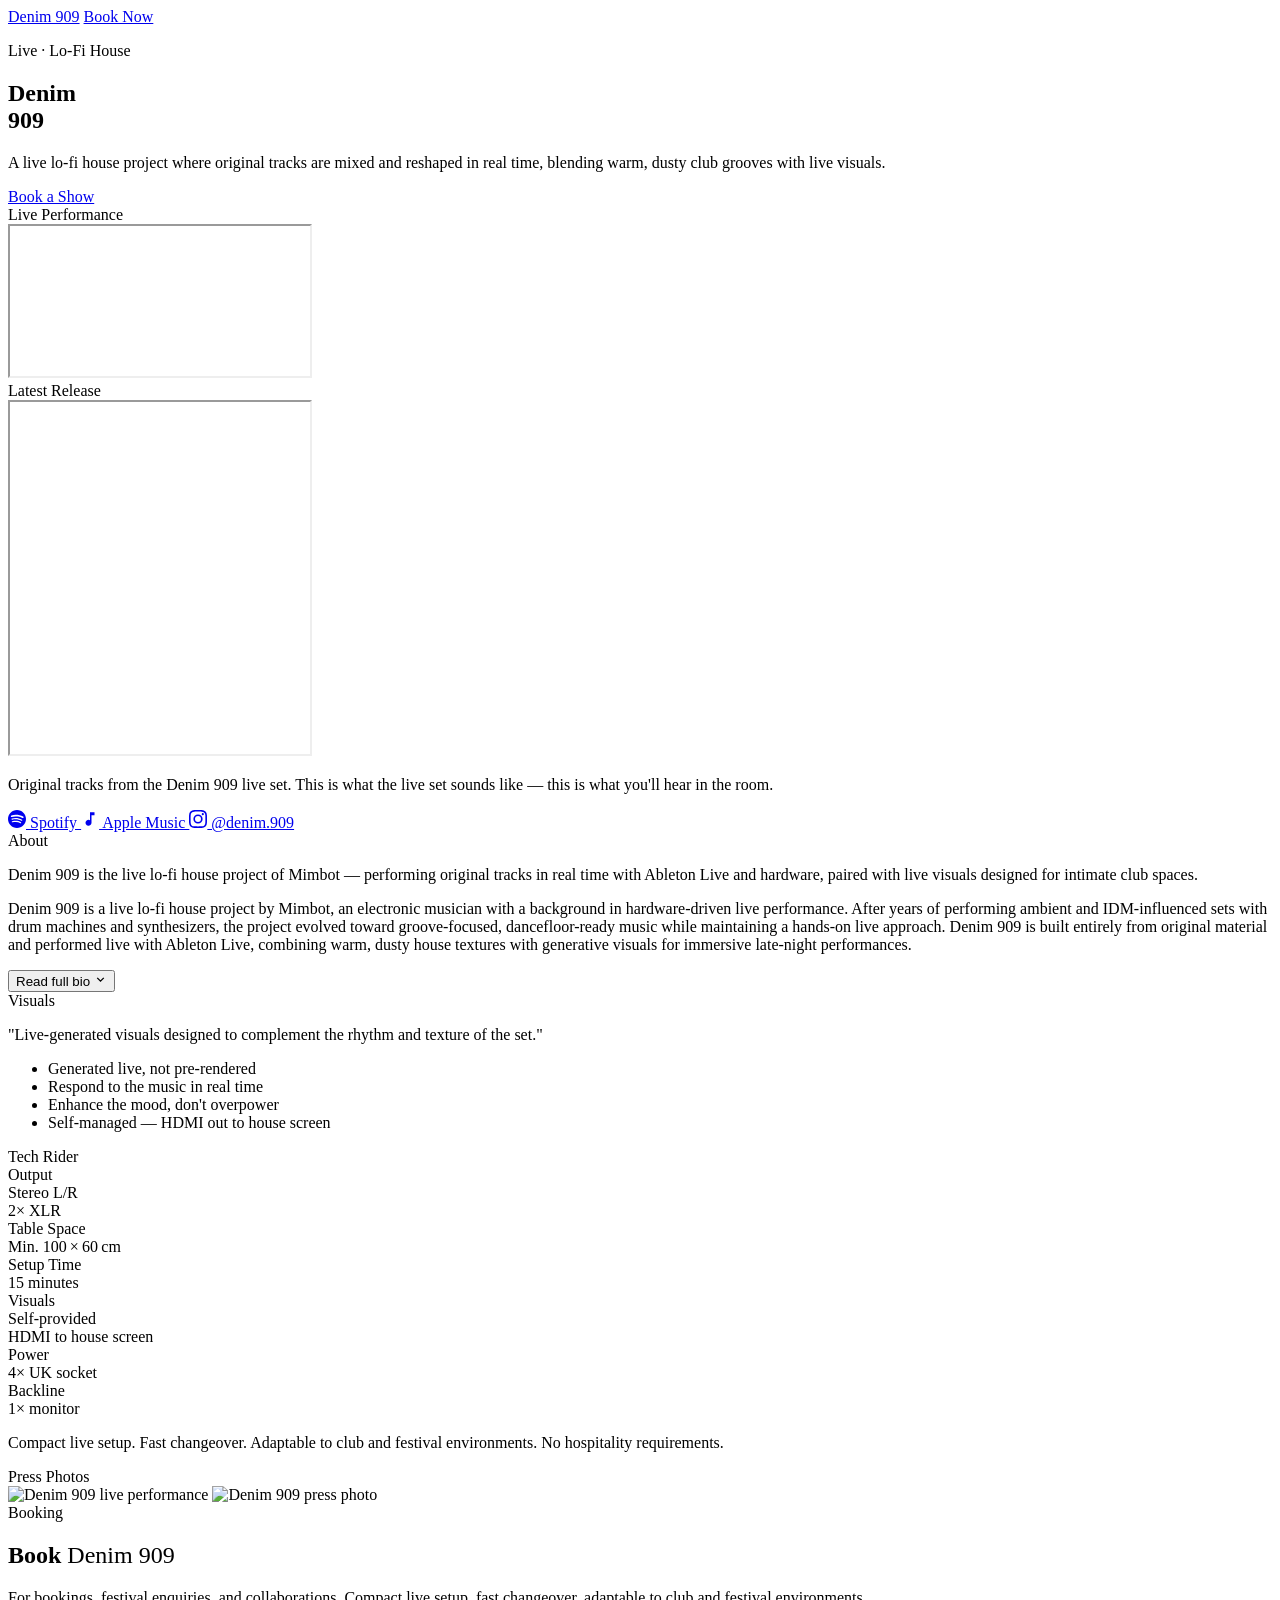
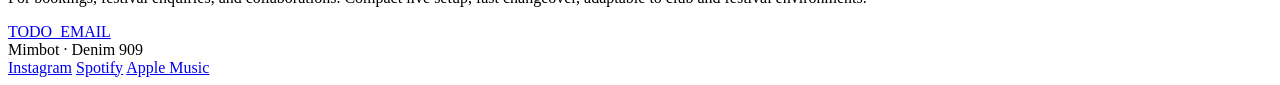
==== index.html @ 1dc0b5c2 "Update site — CSS extract, press photos, hero tweaks, contact styling" ====
<!DOCTYPE html>
<html lang="en">
<head>
  <meta charset="UTF-8">
  <meta name="viewport" content="width=device-width, initial-scale=1.0">
  <title>Denim 909 — Live Lo-Fi House</title>
  <meta name="description" content="Denim 909 is a live lo-fi house project where original tracks are mixed and reshaped in real time, blending warm, dusty club grooves with live visuals.">
  <link rel="preconnect" href="https://fonts.googleapis.com">
  <link rel="preconnect" href="https://fonts.gstatic.com" crossorigin>
  <link href="https://fonts.googleapis.com/css2?family=Inter:ital,wght@0,300;0,400;0,500;1,300&display=swap" rel="stylesheet">
  <link rel="stylesheet" href="css/style.css">
</head>
<body>

<!-- NAV -->
<nav>
  <div class="nav-inner">
    <a href="#" class="nav-brand">Denim 909</a>
    <a href="#contact" class="btn-nav">Book Now</a>
  </div>
</nav>

<!-- HERO -->
<section id="hero">
  <div class="hero-inner">
    <p class="label hero-label">Live &middot; Lo-Fi House</p>
    <h1>Denim<br>909</h1>
    <p class="hero-oneliner">A live lo-fi house project where original tracks are mixed and reshaped in real time, blending warm, dusty club grooves with live visuals.</p>
    <div class="hero-ctas">
      <a href="#contact" class="btn-primary">Book a Show</a>
    </div>
  </div>
</section>

<!-- VIDEO -->
<section id="video">
  <div class="container">
    <div class="section-header">
      <span class="label">Live Performance</span>
    </div>
    <div class="video-wrap">
      <iframe
        src="https://www.youtube.com/embed/arEQhshJCcc"
        title="Denim 909 — Live Lo-Fi House Set"
        allow="accelerometer; autoplay; clipboard-write; encrypted-media; gyroscope; picture-in-picture"
        allowfullscreen>
      </iframe>
    </div>
  </div>
</section>

<!-- MUSIC -->
<section id="music">
  <div class="container">
    <div class="section-header">
      <span class="label">Latest Release</span>
    </div>
    <div class="music-grid">
      <div class="music-embed">
        <iframe
          src="https://open.spotify.com/embed/artist/1YaXE6NSl2tDAzWjdciTEn?utm_source=generator&theme=0"
          height="352"
          allow="autoplay; clipboard-write; encrypted-media; fullscreen; picture-in-picture"
          loading="lazy">
        </iframe>
      </div>
      <div>
        <p class="music-note">Original tracks from the Denim 909 live set. This is what the live set sounds like — this is what you'll hear in the room.</p>
        <div class="music-links">
          <a href="https://open.spotify.com/artist/1YaXE6NSl2tDAzWjdciTEn" target="_blank" rel="noopener" class="music-link-btn">
            <!-- Spotify icon -->
            <svg width="18" height="18" viewBox="0 0 24 24" fill="currentColor" aria-hidden="true">
              <path d="M12 0C5.4 0 0 5.4 0 12s5.4 12 12 12 12-5.4 12-12S18.66 0 12 0zm5.521 17.34c-.24.359-.66.48-1.021.24-2.82-1.74-6.36-2.101-10.561-1.141-.418.122-.779-.179-.899-.539-.12-.421.18-.78.54-.9 4.56-1.021 8.52-.6 11.64 1.32.42.18.479.659.301 1.02zm1.44-3.3c-.301.42-.841.6-1.262.3-3.239-1.98-8.159-2.58-11.939-1.38-.479.12-1.02-.12-1.14-.6-.12-.48.12-1.021.6-1.141C9.6 9.9 15 10.561 18.72 12.84c.361.181.54.78.241 1.2zm.12-3.36C15.24 8.4 8.82 8.16 5.16 9.301c-.6.179-1.2-.181-1.38-.721-.18-.601.18-1.2.72-1.381 4.26-1.26 11.28-1.02 15.721 1.621.539.3.719 1.02.419 1.56-.299.421-1.02.599-1.559.3z"/>
            </svg>
            Spotify
          </a>
          <a href="https://music.apple.com/gb/artist/denim-909/1861082877" target="_blank" rel="noopener" class="music-link-btn">
            <!-- Music note icon -->
            <svg width="18" height="18" viewBox="0 0 24 24" fill="currentColor" aria-hidden="true">
              <path d="M12 3v10.55A4 4 0 1 0 14 17V7h4V3h-6z"/>
            </svg>
            Apple Music
          </a>
          <a href="https://www.instagram.com/denim.909" target="_blank" rel="noopener" class="music-link-btn">
            <!-- Instagram icon -->
            <svg width="18" height="18" viewBox="0 0 24 24" fill="currentColor" aria-hidden="true">
              <path d="M12 2.163c3.204 0 3.584.012 4.85.07 3.252.148 4.771 1.691 4.919 4.919.058 1.265.069 1.645.069 4.849 0 3.205-.012 3.584-.069 4.849-.149 3.225-1.664 4.771-4.919 4.919-1.266.058-1.644.07-4.85.07-3.204 0-3.584-.012-4.849-.07-3.26-.149-4.771-1.699-4.919-4.92-.058-1.265-.07-1.644-.07-4.849 0-3.204.013-3.583.07-4.849.149-3.227 1.664-4.771 4.919-4.919 1.266-.057 1.645-.069 4.849-.069zM12 0C8.741 0 8.333.014 7.053.072 2.695.272.273 2.69.073 7.052.014 8.333 0 8.741 0 12c0 3.259.014 3.668.072 4.948.2 4.358 2.618 6.78 6.98 6.98C8.333 23.986 8.741 24 12 24c3.259 0 3.668-.014 4.948-.072 4.354-.2 6.782-2.618 6.979-6.98.059-1.28.073-1.689.073-4.948 0-3.259-.014-3.667-.072-4.947-.196-4.354-2.617-6.78-6.979-6.98C15.668.014 15.259 0 12 0zm0 5.838a6.162 6.162 0 1 0 0 12.324 6.162 6.162 0 0 0 0-12.324zM12 16a4 4 0 1 1 0-8 4 4 0 0 1 0 8zm6.406-11.845a1.44 1.44 0 1 0 0 2.881 1.44 1.44 0 0 0 0-2.881z"/>
            </svg>
            @denim.909
          </a>
        </div>
      </div>
    </div>
  </div>
</section>

<!-- BIO -->
<section id="bio">
  <div class="container">
    <div class="section-header">
      <span class="label">About</span>
    </div>
    <div class="bio-text">
      <p>Denim 909 is the live lo-fi house project of Mimbot — performing original tracks in real time with Ableton Live and hardware, paired with live visuals designed for intimate club spaces.</p>
      <div class="bio-full" id="bio-full">
        <p>Denim 909 is a live lo-fi house project by Mimbot, an electronic musician with a background in hardware-driven live performance. After years of performing ambient and IDM-influenced sets with drum machines and synthesizers, the project evolved toward groove-focused, dancefloor-ready music while maintaining a hands-on live approach. Denim 909 is built entirely from original material and performed live with Ableton Live, combining warm, dusty house textures with generative visuals for immersive late-night performances.</p>
      </div>
      <button class="btn-expand" id="bio-toggle" onclick="toggleBio()">
        <span id="bio-toggle-text">Read full bio</span>
        <svg class="arrow" width="13" height="13" viewBox="0 0 24 24" fill="none" stroke="currentColor" stroke-width="2.5" aria-hidden="true">
          <path d="M6 9l6 6 6-6"/>
        </svg>
      </button>
    </div>
  </div>
</section>

<!-- VISUALS -->
<section id="visuals">
  <div class="container">
    <div class="section-header">
      <span class="label">Visuals</span>
    </div>
    <div class="visuals-block">
      <p class="visuals-quote">"Live-generated visuals designed to complement the rhythm and texture of the set."</p>
      <ul class="visuals-list">
        <li>Generated live, not pre-rendered</li>
        <li>Respond to the music in real time</li>
        <li>Enhance the mood, don't overpower</li>
        <li>Self-managed — HDMI out to house screen</li>
      </ul>
    </div>
  </div>
</section>

<!-- TECH RIDER -->
<section id="tech">
  <div class="container">
    <div class="section-header">
      <span class="label">Tech Rider</span>
    </div>
    <div class="rider-grid">
      <div class="rider-item">
        <div class="rider-item-label">Output</div>
        <div class="rider-item-value">Stereo L/R<br>2&times; XLR</div>
      </div>
      <div class="rider-item">
        <div class="rider-item-label">Table Space</div>
        <div class="rider-item-value">Min. 100&thinsp;&times;&thinsp;60&thinsp;cm</div>
      </div>
      <div class="rider-item">
        <div class="rider-item-label">Setup Time</div>
        <div class="rider-item-value">15 minutes</div>
      </div>
      <div class="rider-item">
        <div class="rider-item-label">Visuals</div>
        <div class="rider-item-value">Self-provided<br>HDMI to house screen</div>
      </div>
      <div class="rider-item">
        <div class="rider-item-label">Power</div>
        <div class="rider-item-value">4&times; UK socket</div>
      </div>
      <div class="rider-item">
        <div class="rider-item-label">Backline</div>
        <div class="rider-item-value">1&times; monitor</div>
      </div>
    </div>
    <p class="rider-note">Compact live setup. Fast changeover. Adaptable to club and festival environments. No hospitality requirements.</p>
  </div>
</section>

<!-- PRESS PHOTOS -->
<section id="photos">
  <div class="container">
    <div class="section-header">
      <span class="label">Press Photos</span>
    </div>
    <div class="photos-grid">
      <img src="images/press-3.jpg" alt="Denim 909 live performance" loading="lazy">
      <img src="images/hero.jpg" alt="Denim 909 press photo" loading="lazy">
    </div>
  </div>
</section>

<!-- CONTACT -->
<section id="contact">
  <div class="container">
    <div class="contact-inner">
      <span class="label contact-label">Booking</span>
      <h2 class="contact-heading">Book <span style="font-weight:500">Denim 909</span></h2>
      <p class="contact-sub">For bookings, festival enquiries, and collaborations. Compact live setup, fast changeover, adaptable to club and festival environments.</p>
      <div class="contact-email-wrap">
        <!-- TODO: replace TODO_EMAIL with booking address -->
        <a href="mailto:TODO_EMAIL" class="contact-email">TODO_EMAIL</a>
      </div>
    </div>
  </div>
</section>

<footer>
  <div class="footer-inner">
    <span class="footer-copy">Mimbot &middot; Denim 909</span>
    <div class="footer-links">
      <a href="https://www.instagram.com/denim.909" target="_blank" rel="noopener">Instagram</a>
      <a href="https://open.spotify.com/artist/1YaXE6NSl2tDAzWjdciTEn" target="_blank" rel="noopener">Spotify</a>
      <a href="https://music.apple.com/gb/artist/denim-909/1861082877" target="_blank" rel="noopener">Apple Music</a>
    </div>
  </div>
</footer>

<script>
  function toggleBio() {
    const full = document.getElementById('bio-full');
    const toggle = document.getElementById('bio-toggle');
    const text = document.getElementById('bio-toggle-text');
    const open = full.classList.toggle('open');
    toggle.classList.toggle('open', open);
    text.textContent = open ? 'Collapse' : 'Read full bio';
  }
</script>

</body>
</html>
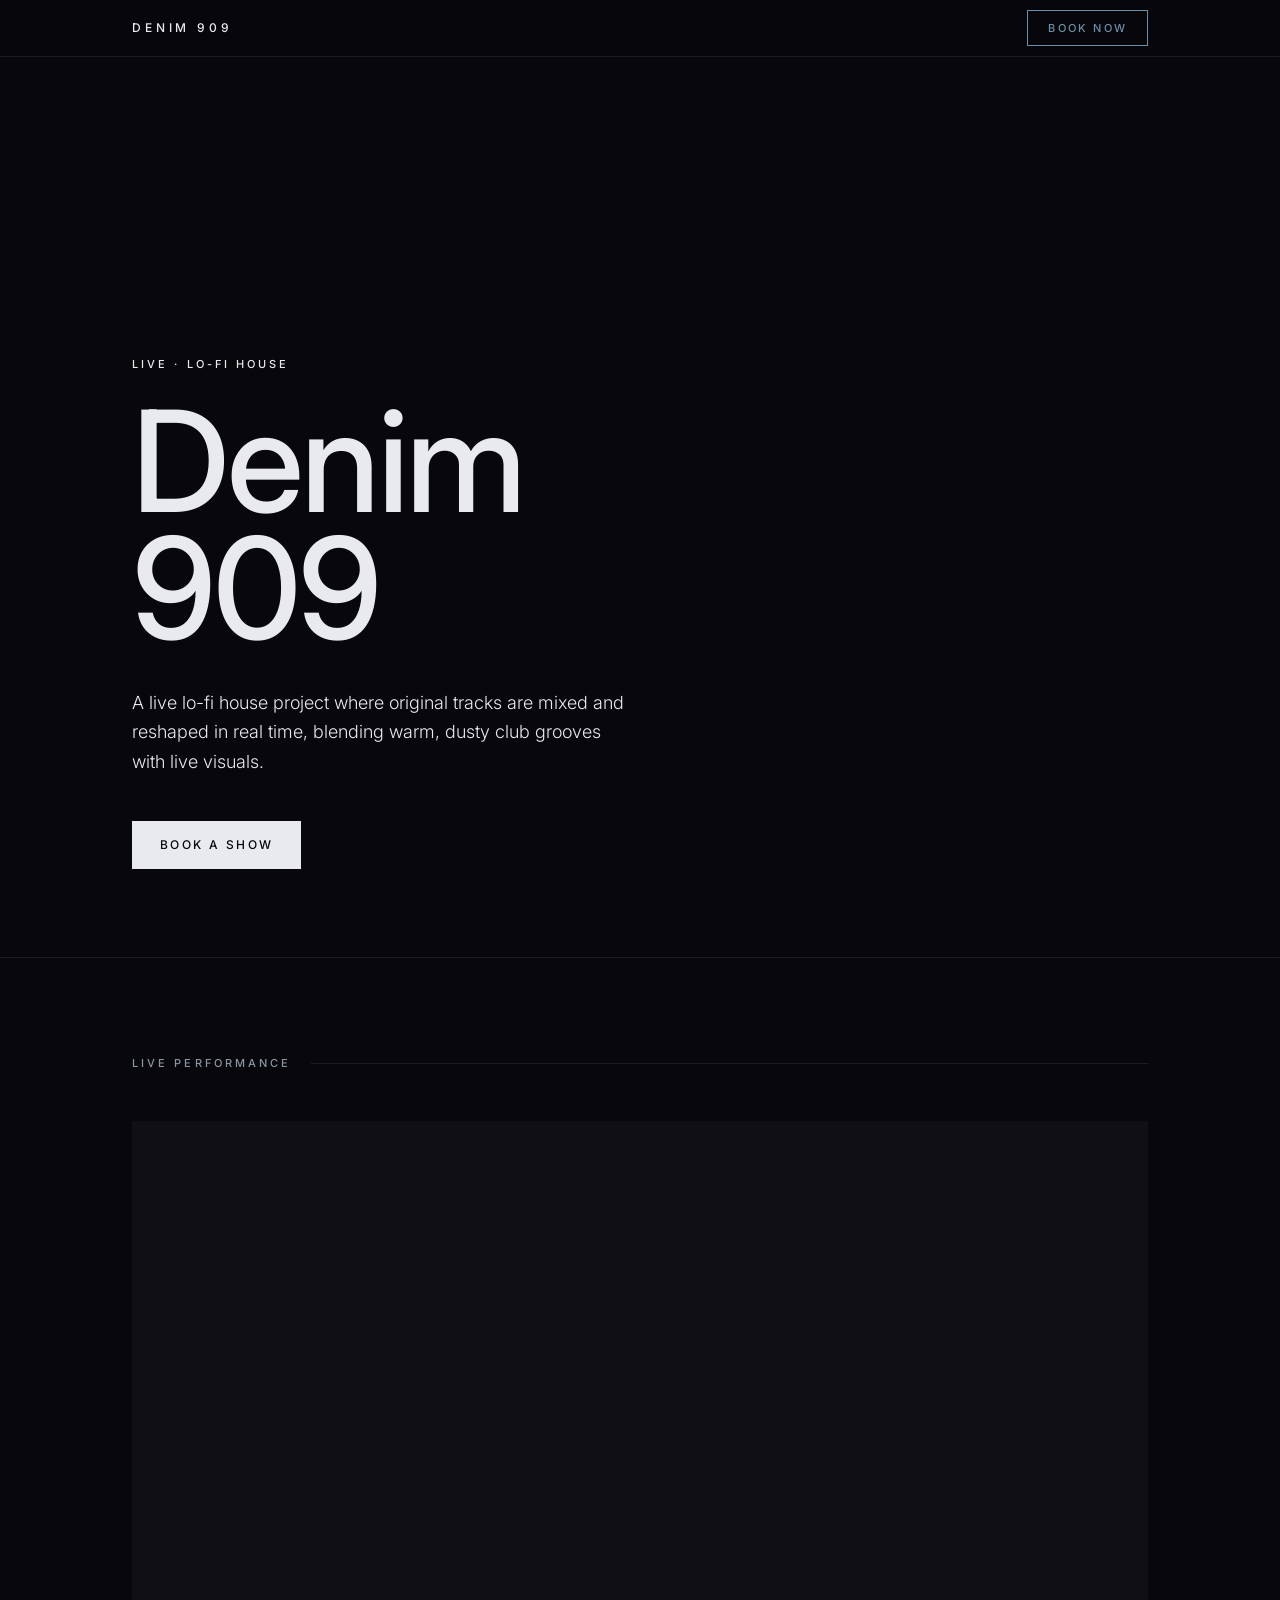
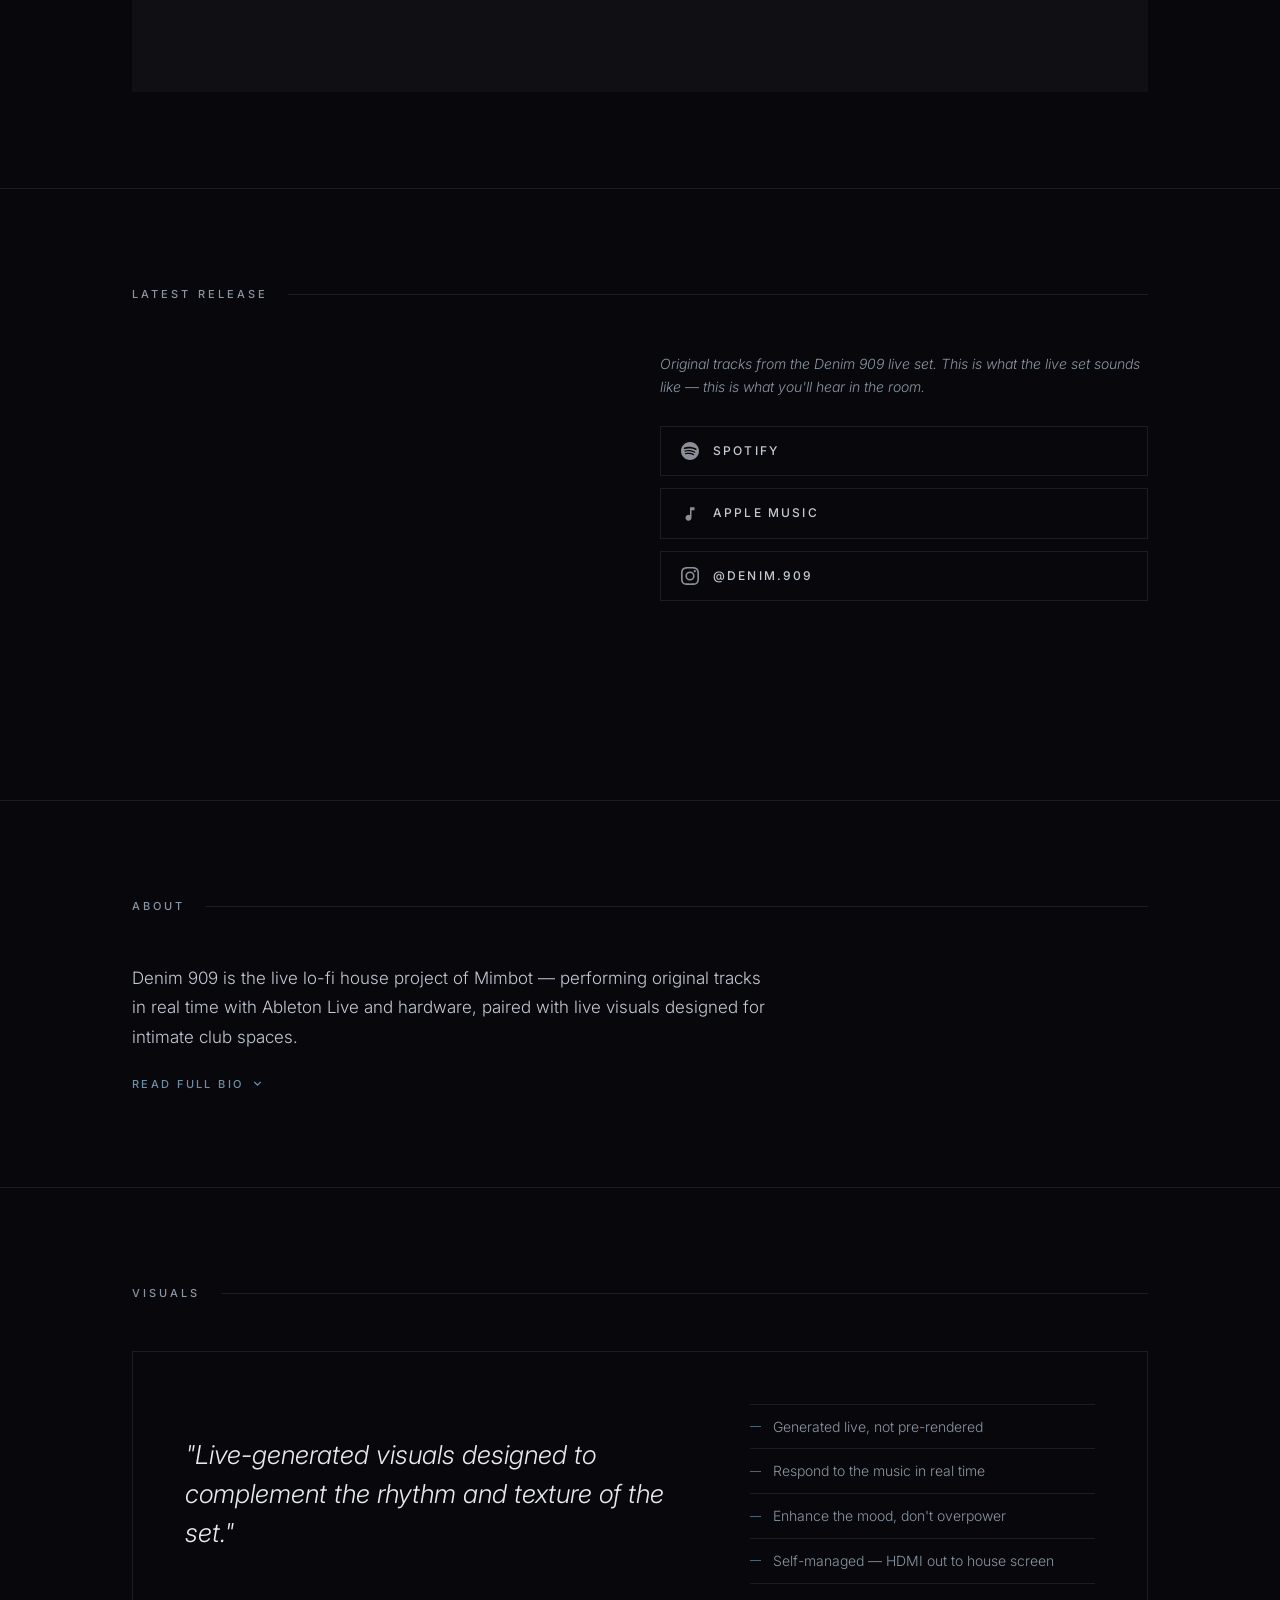
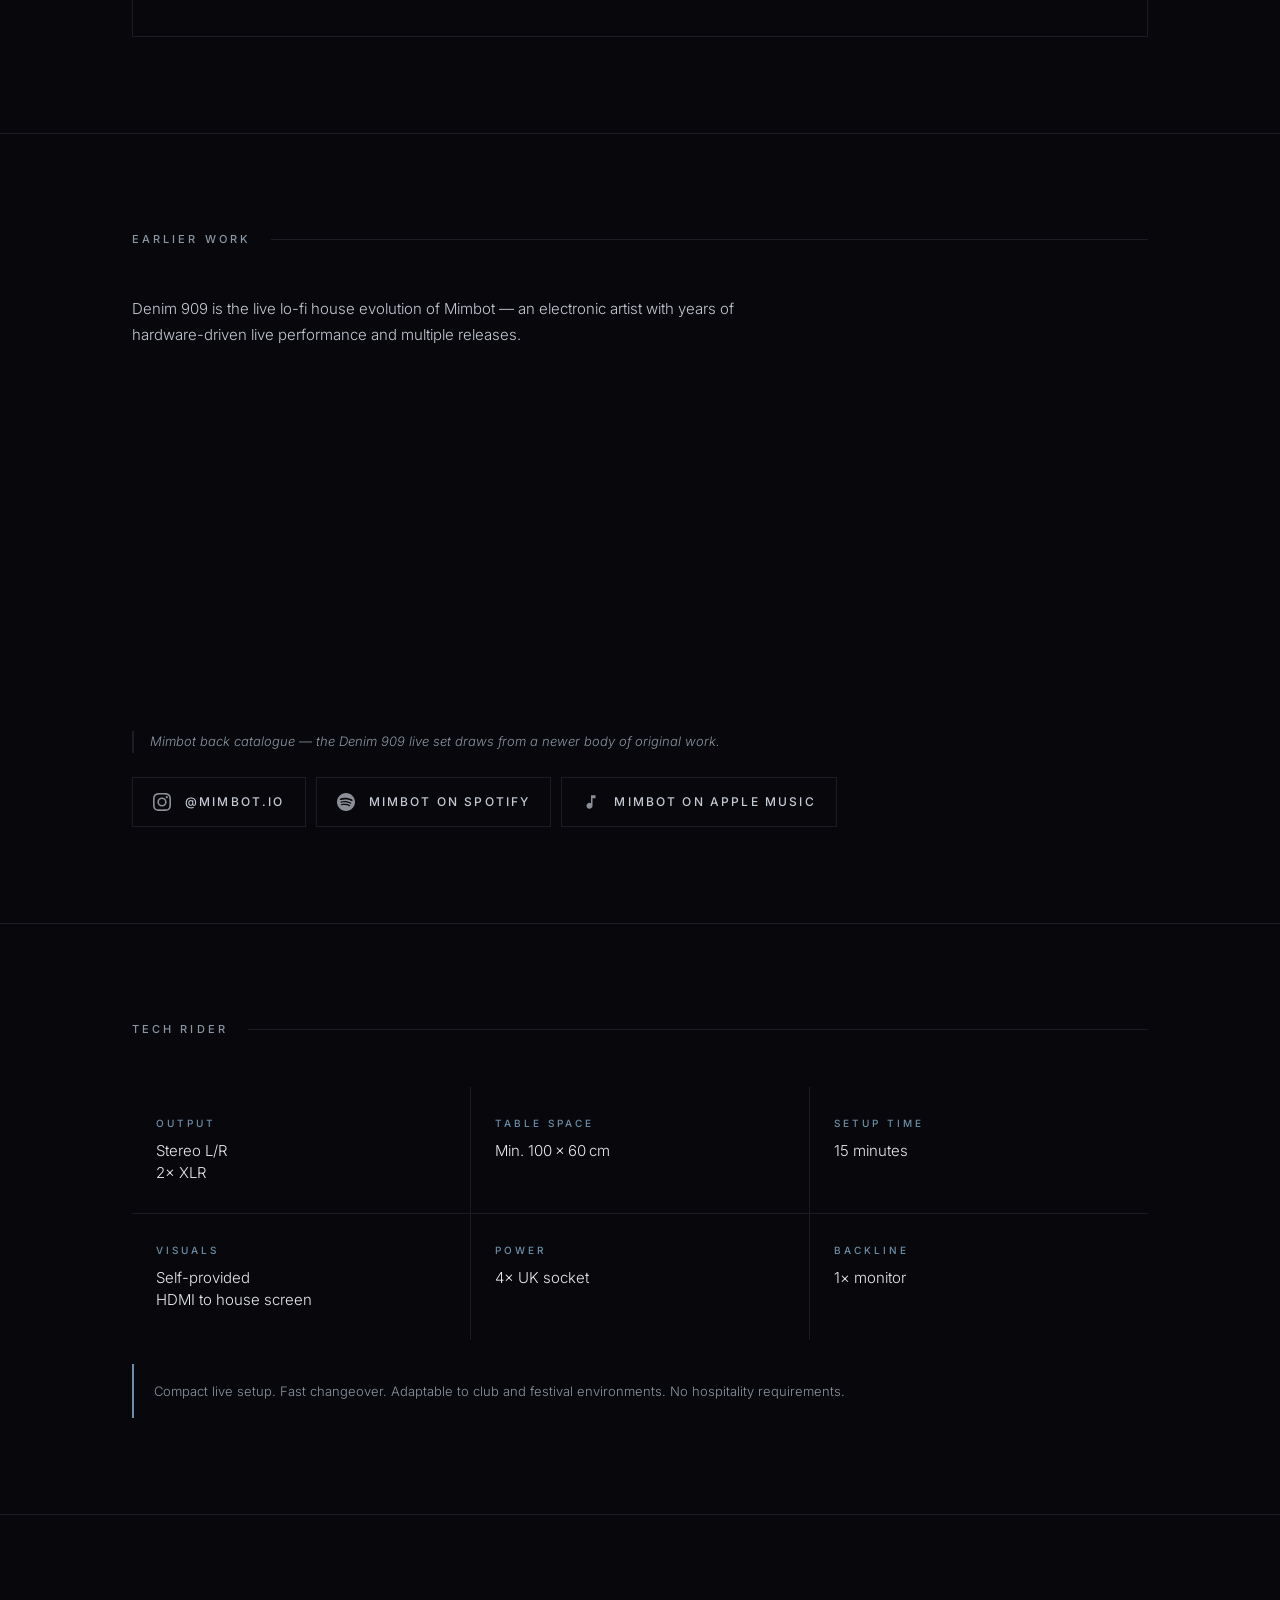
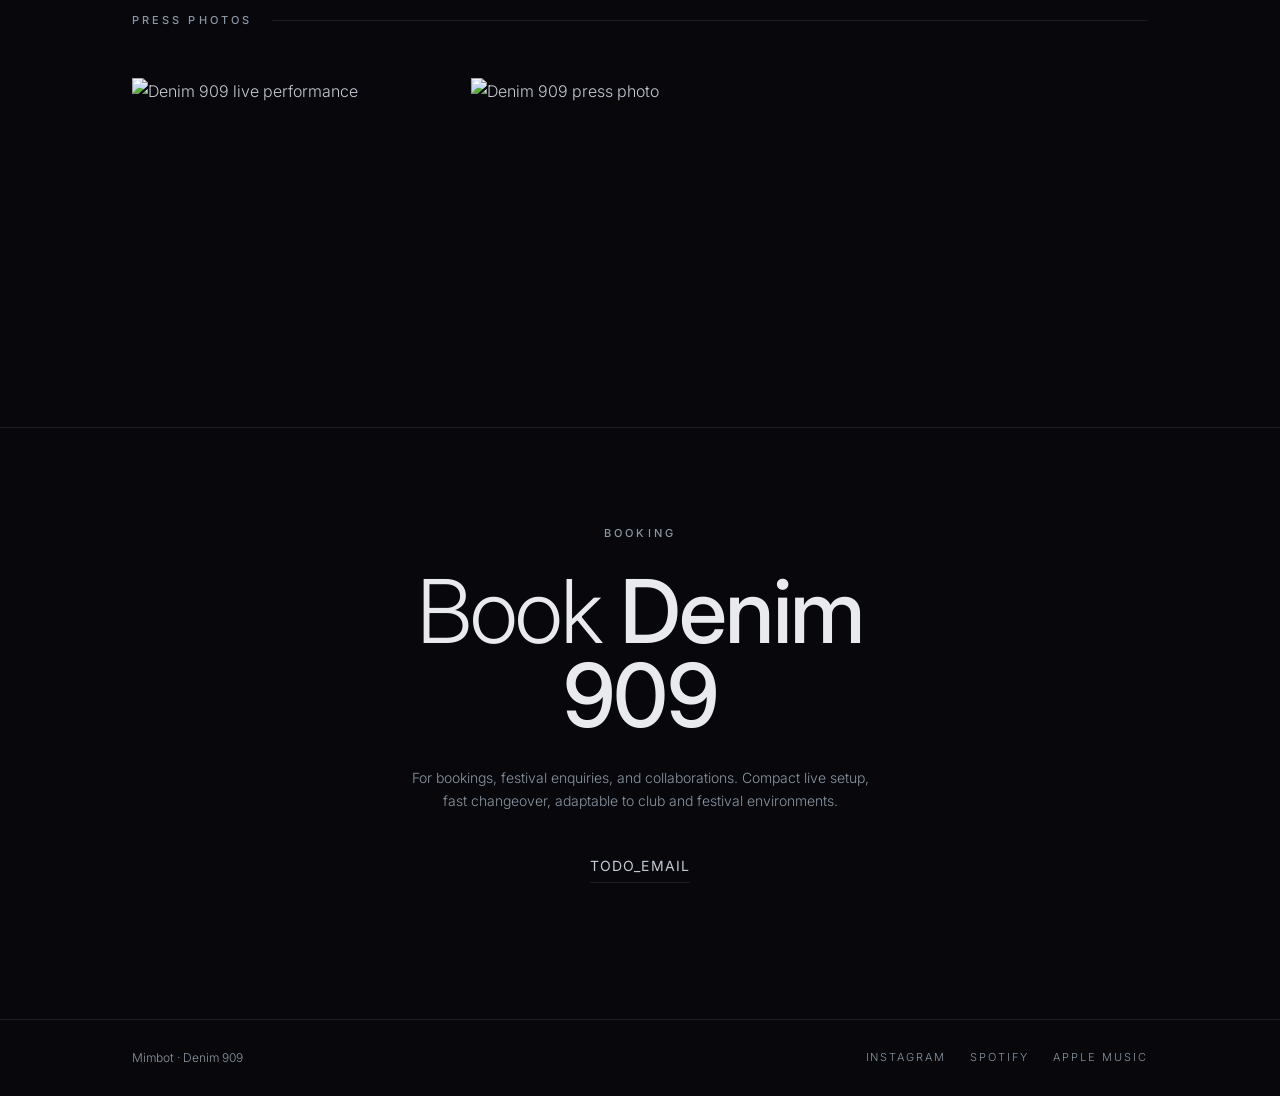
==== commit 98e3e689: "add mimbot section" ====
--- a/index.html
+++ b/index.html
@@ -133,6 +133,65 @@
   </div>
 </section>
 
+<!-- ROOTS -->
+<section id="roots">
+  <div class="container">
+    <div class="section-header">
+      <span class="label">Earlier Work</span>
+    </div>
+    <p class="roots-intro">Denim 909 is the live lo-fi house evolution of Mimbot — an electronic artist with years of hardware-driven live performance and multiple releases.</p>
+    <div class="roots-tracks">
+      <iframe
+        src="https://open.spotify.com/embed/track/3Th9IAvZcnIMceDc32ZGcJ?utm_source=generator&theme=0"
+        height="152"
+        allow="autoplay; clipboard-write; encrypted-media; fullscreen; picture-in-picture"
+        loading="lazy">
+      </iframe>
+      <iframe
+        src="https://open.spotify.com/embed/track/6V6s81YfN32hHW8Kfi1AyN?utm_source=generator&theme=0"
+        height="152"
+        allow="autoplay; clipboard-write; encrypted-media; fullscreen; picture-in-picture"
+        loading="lazy">
+      </iframe>
+      <iframe
+        src="https://open.spotify.com/embed/track/7bE7bj3KJrQqqODsxgD38z?utm_source=generator&theme=0"
+        height="152"
+        allow="autoplay; clipboard-write; encrypted-media; fullscreen; picture-in-picture"
+        loading="lazy">
+      </iframe>
+      <iframe
+        src="https://open.spotify.com/embed/track/6a9ea8PB7bk4tuMsxUcltj?utm_source=generator&theme=0"
+        height="152"
+        allow="autoplay; clipboard-write; encrypted-media; fullscreen; picture-in-picture"
+        loading="lazy">
+      </iframe>
+    </div>
+    <div class="roots-footer">
+      <p class="roots-note">Mimbot back catalogue — the Denim 909 live set draws from a newer body of original work.</p>
+      <div class="music-links roots-links">
+        <a href="https://www.instagram.com/mimbot.io" target="_blank" rel="noopener" class="music-link-btn">
+          <svg width="18" height="18" viewBox="0 0 24 24" fill="currentColor" aria-hidden="true">
+            <path d="M12 2.163c3.204 0 3.584.012 4.85.07 3.252.148 4.771 1.691 4.919 4.919.058 1.265.069 1.645.069 4.849 0 3.205-.012 3.584-.069 4.849-.149 3.225-1.664 4.771-4.919 4.919-1.266.058-1.644.07-4.85.07-3.204 0-3.584-.012-4.849-.07-3.26-.149-4.771-1.699-4.919-4.92-.058-1.265-.07-1.644-.07-4.849 0-3.204.013-3.583.07-4.849.149-3.227 1.664-4.771 4.919-4.919 1.266-.057 1.645-.069 4.849-.069zM12 0C8.741 0 8.333.014 7.053.072 2.695.272.273 2.69.073 7.052.014 8.333 0 8.741 0 12c0 3.259.014 3.668.072 4.948.2 4.358 2.618 6.78 6.98 6.98C8.333 23.986 8.741 24 12 24c3.259 0 3.668-.014 4.948-.072 4.354-.2 6.782-2.618 6.979-6.98.059-1.28.073-1.689.073-4.948 0-3.259-.014-3.667-.072-4.947-.196-4.354-2.617-6.78-6.979-6.98C15.668.014 15.259 0 12 0zm0 5.838a6.162 6.162 0 1 0 0 12.324 6.162 6.162 0 0 0 0-12.324zM12 16a4 4 0 1 1 0-8 4 4 0 0 1 0 8zm6.406-11.845a1.44 1.44 0 1 0 0 2.881 1.44 1.44 0 0 0 0-2.881z"/>
+          </svg>
+          @mimbot.io
+        </a>
+        <a href="https://open.spotify.com/artist/1YaXE6NSl2tDAzWjdciTEn" target="_blank" rel="noopener" class="music-link-btn">
+          <svg width="18" height="18" viewBox="0 0 24 24" fill="currentColor" aria-hidden="true">
+            <path d="M12 0C5.4 0 0 5.4 0 12s5.4 12 12 12 12-5.4 12-12S18.66 0 12 0zm5.521 17.34c-.24.359-.66.48-1.021.24-2.82-1.74-6.36-2.101-10.561-1.141-.418.122-.779-.179-.899-.539-.12-.421.18-.78.54-.9 4.56-1.021 8.52-.6 11.64 1.32.42.18.479.659.301 1.02zm1.44-3.3c-.301.42-.841.6-1.262.3-3.239-1.98-8.159-2.58-11.939-1.38-.479.12-1.02-.12-1.14-.6-.12-.48.12-1.021.6-1.141C9.6 9.9 15 10.561 18.72 12.84c.361.181.54.78.241 1.2zm.12-3.36C15.24 8.4 8.82 8.16 5.16 9.301c-.6.179-1.2-.181-1.38-.721-.18-.601.18-1.2.72-1.381 4.26-1.26 11.28-1.02 15.721 1.621.539.3.719 1.02.419 1.56-.299.421-1.02.599-1.559.3z"/>
+          </svg>
+          Mimbot on Spotify
+        </a>
+        <a href="https://music.apple.com/gb/artist/denim-909/1861082877" target="_blank" rel="noopener" class="music-link-btn">
+          <svg width="18" height="18" viewBox="0 0 24 24" fill="currentColor" aria-hidden="true">
+            <path d="M12 3v10.55A4 4 0 1 0 14 17V7h4V3h-6z"/>
+          </svg>
+          Mimbot on Apple Music
+        </a>
+      </div>
+    </div>
+  </div>
+</section>
+
 <!-- TECH RIDER -->
 <section id="tech">
   <div class="container">
--- a/css/style.css
+++ b/css/style.css
@@ -0,0 +1,433 @@
+*, *::before, *::after { box-sizing: border-box; margin: 0; padding: 0; }
+
+:root {
+  --bg:      #08080c;
+  --surface: #0f0f14;
+  --border:  #1c1c24;
+  --text:    #c4c9d4;
+  --muted:   #8a96a3;
+  --accent:  #6b8fa8;
+  --white:   #e8eaed;
+  --max-w:   1080px;
+}
+
+html { scroll-behavior: smooth; }
+
+body {
+  background: var(--bg);
+  color: var(--text);
+  font-family: 'Inter', system-ui, sans-serif;
+  font-size: 16px;
+  line-height: 1.7;
+  font-weight: 300;
+  -webkit-font-smoothing: antialiased;
+}
+
+/* ─── UTILS ─────────────────────────────────── */
+.label {
+  font-size: 11px;
+  font-weight: 500;
+  letter-spacing: 0.28em;
+  text-transform: uppercase;
+  color: var(--muted);
+}
+
+.container {
+  max-width: var(--max-w);
+  margin: 0 auto;
+  padding: 0 32px;
+}
+
+section { padding: 96px 0; }
+section + section { border-top: 1px solid var(--border); }
+
+.section-header {
+  display: flex;
+  align-items: center;
+  gap: 20px;
+  margin-bottom: 48px;
+}
+.section-header::after {
+  content: '';
+  flex: 1;
+  height: 1px;
+  background: var(--border);
+}
+
+/* ─── NAV ────────────────────────────────────── */
+nav {
+  position: sticky;
+  top: 0;
+  z-index: 100;
+  background: rgba(8, 8, 12, 0.9);
+  backdrop-filter: blur(14px);
+  -webkit-backdrop-filter: blur(14px);
+  border-bottom: 1px solid var(--border);
+}
+.nav-inner {
+  max-width: var(--max-w);
+  margin: 0 auto;
+  padding: 0 32px;
+  height: 56px;
+  display: flex;
+  align-items: center;
+  justify-content: space-between;
+}
+.nav-brand {
+  font-size: 12px;
+  font-weight: 500;
+  letter-spacing: 0.32em;
+  text-transform: uppercase;
+  color: var(--white);
+  text-decoration: none;
+}
+.btn-nav {
+  font-size: 11px;
+  font-weight: 500;
+  letter-spacing: 0.2em;
+  text-transform: uppercase;
+  color: var(--accent);
+  text-decoration: none;
+  border: 1px solid var(--accent);
+  padding: 8px 20px;
+  transition: background 0.18s, color 0.18s;
+}
+.btn-nav:hover { background: var(--accent); color: var(--bg); }
+
+/* ─── HERO ───────────────────────────────────── */
+#hero {
+  min-height: 100svh;
+  display: flex;
+  flex-direction: column;
+  justify-content: flex-end;
+  padding: 0;
+  position: relative;
+  background-image: url('../images/hero.jpg');
+  background-size: cover;
+  background-position: center 20%;
+}
+#hero::before {
+  content: '';
+  position: absolute;
+  inset: 0;
+  background: linear-gradient(
+    to bottom,
+    rgba(8,8,12,0.55) 0%,
+    rgba(8,8,12,0.25) 35%,
+    rgba(8,8,12,0.75) 70%,
+    rgba(8,8,12,0.97) 100%
+  );
+  z-index: 0;
+}
+.hero-inner {
+  max-width: var(--max-w);
+  margin: 0 auto;
+  padding: 0 32px 88px;
+  width: 100%;
+  position: relative;
+  z-index: 1;
+}
+.hero-label { margin-bottom: 24px; color: var(--white); }
+h1 {
+  font-size: clamp(72px, 11vw, 152px);
+  font-weight: 500;
+  line-height: 0.9;
+  letter-spacing: -0.02em;
+  color: var(--white);
+  margin-bottom: 36px;
+}
+.hero-oneliner {
+  font-size: clamp(15px, 1.8vw, 18px);
+  color: var(--white);
+  max-width: 500px;
+  line-height: 1.65;
+  margin-bottom: 44px;
+}
+.hero-ctas { display: flex; gap: 14px; flex-wrap: wrap; }
+
+.btn-primary {
+  font-size: 12px;
+  font-weight: 500;
+  letter-spacing: 0.2em;
+  text-transform: uppercase;
+  color: var(--bg);
+  background: var(--white);
+  text-decoration: none;
+  padding: 14px 28px;
+  transition: opacity 0.18s;
+}
+.btn-primary:hover { opacity: 0.82; }
+
+.btn-secondary {
+  font-size: 12px;
+  font-weight: 500;
+  letter-spacing: 0.2em;
+  text-transform: uppercase;
+  color: var(--text);
+  text-decoration: none;
+  border: 1px solid var(--border);
+  padding: 14px 28px;
+  transition: border-color 0.18s, color 0.18s;
+}
+.btn-secondary:hover { border-color: var(--text); color: var(--white); }
+
+/* ─── VIDEO ──────────────────────────────────── */
+.video-wrap {
+  position: relative;
+  padding-bottom: 56.25%;
+  height: 0;
+  overflow: hidden;
+  background: var(--surface);
+}
+.video-wrap iframe {
+  position: absolute;
+  top: 0; left: 0;
+  width: 100%; height: 100%;
+  border: none;
+}
+
+/* ─── MUSIC ──────────────────────────────────── */
+.music-grid {
+  display: grid;
+  grid-template-columns: 1fr 1fr;
+  gap: 40px;
+  align-items: start;
+}
+.music-embed iframe { border: none; width: 100%; display: block; }
+.music-note {
+  font-size: 14px;
+  color: var(--muted);
+  font-style: italic;
+  line-height: 1.65;
+  margin-bottom: 28px;
+}
+.music-links { display: flex; flex-direction: column; gap: 12px; }
+.music-link-btn {
+  display: flex;
+  align-items: center;
+  gap: 14px;
+  font-size: 12px;
+  font-weight: 500;
+  letter-spacing: 0.18em;
+  text-transform: uppercase;
+  color: var(--text);
+  text-decoration: none;
+  border: 1px solid var(--border);
+  padding: 14px 20px;
+  transition: border-color 0.18s, color 0.18s;
+}
+.music-link-btn:hover { border-color: var(--muted); color: var(--white); }
+.music-link-btn svg { flex-shrink: 0; opacity: 0.7; }
+
+/* ─── ROOTS ─────────────────────────────────── */
+.roots-intro {
+  font-size: 15px;
+  color: var(--text);
+  line-height: 1.7;
+  margin-bottom: 32px;
+  max-width: 640px;
+}
+.roots-tracks {
+  display: grid;
+  grid-template-columns: 1fr 1fr;
+  gap: 16px;
+  margin-bottom: 32px;
+}
+.roots-tracks iframe { border: none; width: 100%; display: block; }
+.roots-footer {
+  display: flex;
+  flex-direction: column;
+  gap: 24px;
+}
+.roots-note {
+  font-size: 13px;
+  color: var(--muted);
+  font-style: italic;
+  line-height: 1.65;
+  padding-left: 16px;
+  border-left: 2px solid var(--border);
+}
+.roots-links { flex-direction: row; flex-wrap: wrap; gap: 10px; }
+
+/* ─── BIO ────────────────────────────────────── */
+.bio-text { max-width: 640px; font-size: 17px; line-height: 1.75; }
+.bio-full { display: none; margin-top: 20px; }
+.bio-full.open { display: block; }
+.btn-expand {
+  background: none;
+  border: none;
+  cursor: pointer;
+  font-family: inherit;
+  font-size: 11px;
+  font-weight: 500;
+  letter-spacing: 0.22em;
+  text-transform: uppercase;
+  color: var(--accent);
+  padding: 0;
+  margin-top: 24px;
+  display: flex;
+  align-items: center;
+  gap: 8px;
+  transition: opacity 0.18s;
+}
+.btn-expand:hover { opacity: 0.65; }
+.btn-expand .arrow { transition: transform 0.2s; }
+.btn-expand.open .arrow { transform: rotate(180deg); }
+
+/* ─── VISUALS ────────────────────────────────── */
+.visuals-block {
+  border: 1px solid var(--border);
+  padding: 52px;
+  display: grid;
+  grid-template-columns: 3fr 2fr;
+  gap: 48px;
+  align-items: center;
+}
+.visuals-quote {
+  font-size: clamp(18px, 2.4vw, 26px);
+  font-weight: 300;
+  line-height: 1.5;
+  color: var(--white);
+  font-style: italic;
+}
+.visuals-list {
+  list-style: none;
+  font-size: 14px;
+  color: var(--muted);
+}
+.visuals-list li {
+  padding: 10px 0;
+  border-bottom: 1px solid var(--border);
+  display: flex;
+  align-items: center;
+  gap: 12px;
+}
+.visuals-list li:first-child { border-top: 1px solid var(--border); }
+.visuals-list li::before { content: '—'; color: var(--accent); font-size: 11px; }
+
+/* ─── TECH RIDER ─────────────────────────────── */
+.rider-grid {
+  display: grid;
+  grid-template-columns: repeat(3, 1fr);
+  gap: 1px;
+  background: var(--border);
+}
+.rider-item { background: var(--bg); padding: 28px 24px; }
+.rider-item-label {
+  font-size: 10px;
+  font-weight: 500;
+  letter-spacing: 0.3em;
+  text-transform: uppercase;
+  color: var(--accent);
+  margin-bottom: 8px;
+}
+.rider-item-value { font-size: 15px; color: var(--white); line-height: 1.5; }
+.rider-note {
+  margin-top: 24px;
+  font-size: 13px;
+  color: var(--muted);
+  padding: 16px 20px;
+  border-left: 2px solid var(--accent);
+}
+
+/* ─── PHOTOS ─────────────────────────────────── */
+.photos-grid {
+  display: grid;
+  grid-template-columns: repeat(3, 1fr);
+  gap: 2px;
+}
+.photos-grid img {
+  width: 100%;
+  aspect-ratio: 4 / 3;
+  object-fit: cover;
+  display: block;
+}
+
+/* ─── CONTACT ────────────────────────────────── */
+#contact { text-align: center; }
+.contact-inner { max-width: 480px; margin: 0 auto; }
+.contact-label { margin-bottom: 28px; display: block; }
+.contact-heading {
+  font-size: clamp(44px, 7vw, 88px);
+  font-weight: 300;
+  line-height: 0.95;
+  color: var(--white);
+  letter-spacing: -0.02em;
+  margin-bottom: 28px;
+}
+.contact-sub {
+  font-size: 14px;
+  color: var(--muted);
+  line-height: 1.65;
+  margin-bottom: 40px;
+}
+.contact-email-wrap { margin-bottom: 40px; }
+.contact-email {
+  display: inline-block;
+  font-size: 14px;
+  font-weight: 400;
+  letter-spacing: 0.08em;
+  color: var(--text);
+  text-decoration: none;
+  border-bottom: 1px solid var(--border);
+  padding-bottom: 4px;
+  transition: color 0.18s, border-color 0.18s;
+}
+.contact-email:hover { color: var(--white); border-color: var(--text); }
+.socials { display: flex; justify-content: center; gap: 24px; flex-wrap: wrap; }
+.social-link {
+  font-size: 11px;
+  font-weight: 500;
+  letter-spacing: 0.2em;
+  text-transform: uppercase;
+  color: var(--muted);
+  text-decoration: none;
+  transition: color 0.18s;
+}
+.social-link:hover { color: var(--white); }
+
+/* ─── FOOTER ─────────────────────────────────── */
+footer {
+  border-top: 1px solid var(--border);
+  padding: 28px 0;
+}
+.footer-inner {
+  max-width: var(--max-w);
+  margin: 0 auto;
+  padding: 0 32px;
+  display: flex;
+  justify-content: space-between;
+  align-items: center;
+  flex-wrap: wrap;
+  gap: 16px;
+}
+.footer-copy { font-size: 12px; color: var(--muted); }
+.footer-links { display: flex; gap: 24px; }
+.footer-links a {
+  font-size: 11px;
+  letter-spacing: 0.18em;
+  text-transform: uppercase;
+  color: var(--muted);
+  text-decoration: none;
+  transition: color 0.18s;
+}
+.footer-links a:hover { color: var(--text); }
+
+/* ─── RESPONSIVE ─────────────────────────────── */
+@media (max-width: 768px) {
+  .container, .nav-inner, .hero-inner, .footer-inner { padding-inline: 20px; }
+  section { padding: 64px 0; }
+  h1 { margin-bottom: 28px; }
+  .hero-inner { padding-bottom: 64px; }
+  .music-grid, .roots-tracks { grid-template-columns: 1fr; }
+  .visuals-block { grid-template-columns: 1fr; padding: 32px; gap: 28px; }
+  .photos-grid { grid-template-columns: repeat(2, 1fr); }
+  .rider-grid { grid-template-columns: repeat(2, 1fr); }
+}
+@media (max-width: 480px) {
+  .photos-grid { grid-template-columns: 1fr; }
+  .rider-grid { grid-template-columns: 1fr; }
+  .hero-ctas { flex-direction: column; }
+  .hero-ctas a { text-align: center; }
+  .footer-inner { flex-direction: column; text-align: center; }
+}
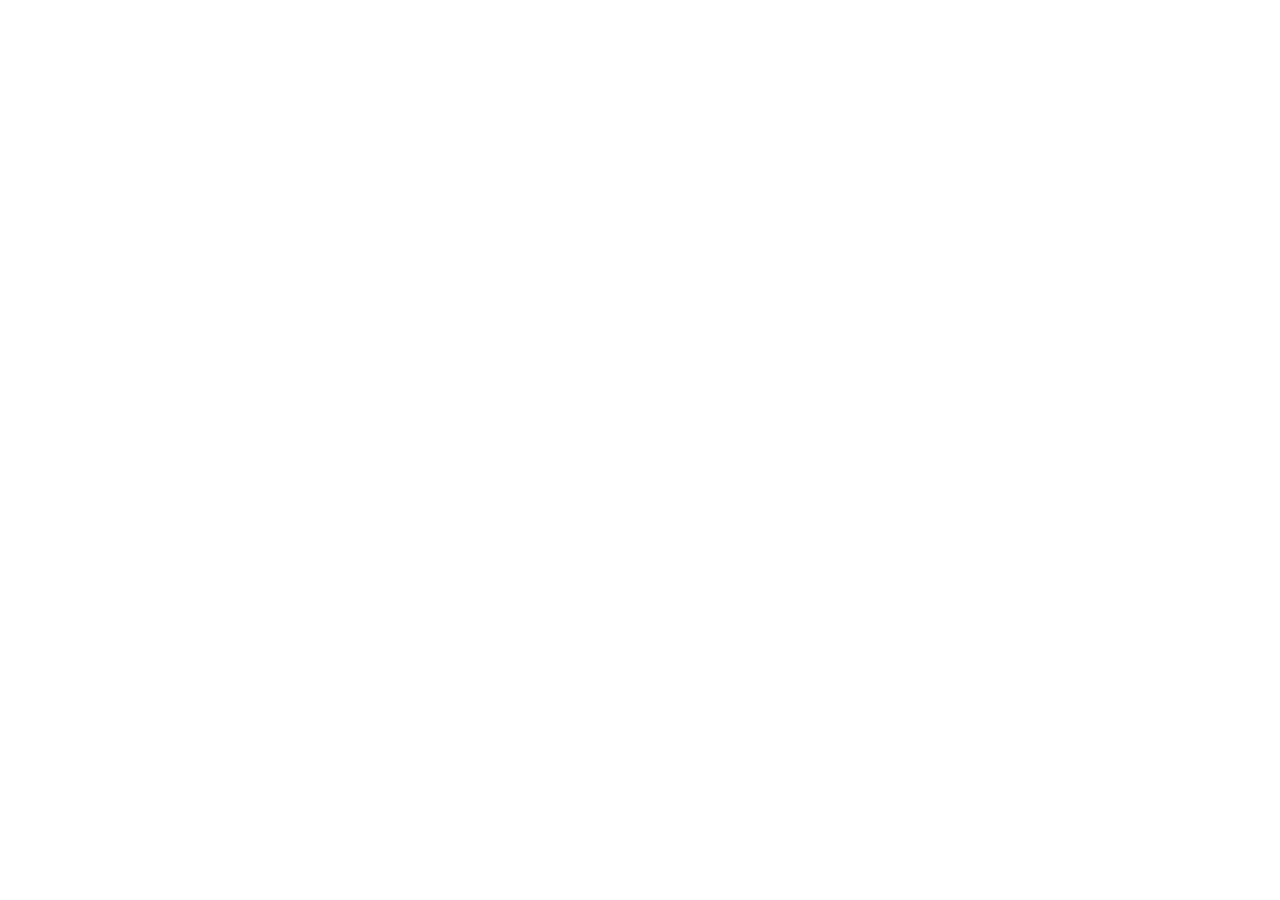
==== commit bc35eb53: "move website to sub folder" ====
--- a/index.html
+++ b/index.html
@@ -2,281 +2,11 @@
 <html lang="en">
 <head>
   <meta charset="UTF-8">
-  <meta name="viewport" content="width=device-width, initial-scale=1.0">
-  <title>Denim 909 — Live Lo-Fi House</title>
-  <meta name="description" content="Denim 909 is a live lo-fi house project where original tracks are mixed and reshaped in real time, blending warm, dusty club grooves with live visuals.">
-  <link rel="preconnect" href="https://fonts.googleapis.com">
-  <link rel="preconnect" href="https://fonts.gstatic.com" crossorigin>
-  <link href="https://fonts.googleapis.com/css2?family=Inter:ital,wght@0,300;0,400;0,500;1,300&display=swap" rel="stylesheet">
-  <link rel="stylesheet" href="css/style.css">
+  <meta http-equiv="refresh" content="0; url=https://mimbot.komi.io">
+  <link rel="canonical" href="https://mimbot.komi.io">
+  <title>Redirecting…</title>
 </head>
 <body>
-
-<!-- NAV -->
-<nav>
-  <div class="nav-inner">
-    <a href="#" class="nav-brand">Denim 909</a>
-    <a href="#contact" class="btn-nav">Book Now</a>
-  </div>
-</nav>
-
-<!-- HERO -->
-<section id="hero">
-  <div class="hero-inner">
-    <p class="label hero-label">Live &middot; Lo-Fi House</p>
-    <h1>Denim<br>909</h1>
-    <p class="hero-oneliner">A live lo-fi house project where original tracks are mixed and reshaped in real time, blending warm, dusty club grooves with live visuals.</p>
-    <div class="hero-ctas">
-      <a href="#contact" class="btn-primary">Book a Show</a>
-    </div>
-  </div>
-</section>
-
-<!-- VIDEO -->
-<section id="video">
-  <div class="container">
-    <div class="section-header">
-      <span class="label">Live Performance</span>
-    </div>
-    <div class="video-wrap">
-      <iframe
-        src="https://www.youtube.com/embed/arEQhshJCcc"
-        title="Denim 909 — Live Lo-Fi House Set"
-        allow="accelerometer; autoplay; clipboard-write; encrypted-media; gyroscope; picture-in-picture"
-        allowfullscreen>
-      </iframe>
-    </div>
-  </div>
-</section>
-
-<!-- MUSIC -->
-<section id="music">
-  <div class="container">
-    <div class="section-header">
-      <span class="label">Latest Release</span>
-    </div>
-    <div class="music-grid">
-      <div class="music-embed">
-        <iframe
-          src="https://open.spotify.com/embed/artist/1YaXE6NSl2tDAzWjdciTEn?utm_source=generator&theme=0"
-          height="352"
-          allow="autoplay; clipboard-write; encrypted-media; fullscreen; picture-in-picture"
-          loading="lazy">
-        </iframe>
-      </div>
-      <div>
-        <p class="music-note">Original tracks from the Denim 909 live set. This is what the live set sounds like — this is what you'll hear in the room.</p>
-        <div class="music-links">
-          <a href="https://open.spotify.com/artist/1YaXE6NSl2tDAzWjdciTEn" target="_blank" rel="noopener" class="music-link-btn">
-            <!-- Spotify icon -->
-            <svg width="18" height="18" viewBox="0 0 24 24" fill="currentColor" aria-hidden="true">
-              <path d="M12 0C5.4 0 0 5.4 0 12s5.4 12 12 12 12-5.4 12-12S18.66 0 12 0zm5.521 17.34c-.24.359-.66.48-1.021.24-2.82-1.74-6.36-2.101-10.561-1.141-.418.122-.779-.179-.899-.539-.12-.421.18-.78.54-.9 4.56-1.021 8.52-.6 11.64 1.32.42.18.479.659.301 1.02zm1.44-3.3c-.301.42-.841.6-1.262.3-3.239-1.98-8.159-2.58-11.939-1.38-.479.12-1.02-.12-1.14-.6-.12-.48.12-1.021.6-1.141C9.6 9.9 15 10.561 18.72 12.84c.361.181.54.78.241 1.2zm.12-3.36C15.24 8.4 8.82 8.16 5.16 9.301c-.6.179-1.2-.181-1.38-.721-.18-.601.18-1.2.72-1.381 4.26-1.26 11.28-1.02 15.721 1.621.539.3.719 1.02.419 1.56-.299.421-1.02.599-1.559.3z"/>
-            </svg>
-            Spotify
-          </a>
-          <a href="https://music.apple.com/gb/artist/denim-909/1861082877" target="_blank" rel="noopener" class="music-link-btn">
-            <!-- Music note icon -->
-            <svg width="18" height="18" viewBox="0 0 24 24" fill="currentColor" aria-hidden="true">
-              <path d="M12 3v10.55A4 4 0 1 0 14 17V7h4V3h-6z"/>
-            </svg>
-            Apple Music
-          </a>
-          <a href="https://www.instagram.com/denim.909" target="_blank" rel="noopener" class="music-link-btn">
-            <!-- Instagram icon -->
-            <svg width="18" height="18" viewBox="0 0 24 24" fill="currentColor" aria-hidden="true">
-              <path d="M12 2.163c3.204 0 3.584.012 4.85.07 3.252.148 4.771 1.691 4.919 4.919.058 1.265.069 1.645.069 4.849 0 3.205-.012 3.584-.069 4.849-.149 3.225-1.664 4.771-4.919 4.919-1.266.058-1.644.07-4.85.07-3.204 0-3.584-.012-4.849-.07-3.26-.149-4.771-1.699-4.919-4.92-.058-1.265-.07-1.644-.07-4.849 0-3.204.013-3.583.07-4.849.149-3.227 1.664-4.771 4.919-4.919 1.266-.057 1.645-.069 4.849-.069zM12 0C8.741 0 8.333.014 7.053.072 2.695.272.273 2.69.073 7.052.014 8.333 0 8.741 0 12c0 3.259.014 3.668.072 4.948.2 4.358 2.618 6.78 6.98 6.98C8.333 23.986 8.741 24 12 24c3.259 0 3.668-.014 4.948-.072 4.354-.2 6.782-2.618 6.979-6.98.059-1.28.073-1.689.073-4.948 0-3.259-.014-3.667-.072-4.947-.196-4.354-2.617-6.78-6.979-6.98C15.668.014 15.259 0 12 0zm0 5.838a6.162 6.162 0 1 0 0 12.324 6.162 6.162 0 0 0 0-12.324zM12 16a4 4 0 1 1 0-8 4 4 0 0 1 0 8zm6.406-11.845a1.44 1.44 0 1 0 0 2.881 1.44 1.44 0 0 0 0-2.881z"/>
-            </svg>
-            @denim.909
-          </a>
-        </div>
-      </div>
-    </div>
-  </div>
-</section>
-
-<!-- BIO -->
-<section id="bio">
-  <div class="container">
-    <div class="section-header">
-      <span class="label">About</span>
-    </div>
-    <div class="bio-text">
-      <p>Denim 909 is the live lo-fi house project of Mimbot — performing original tracks in real time with Ableton Live and hardware, paired with live visuals designed for intimate club spaces.</p>
-      <div class="bio-full" id="bio-full">
-        <p>Denim 909 is a live lo-fi house project by Mimbot, an electronic musician with a background in hardware-driven live performance. After years of performing ambient and IDM-influenced sets with drum machines and synthesizers, the project evolved toward groove-focused, dancefloor-ready music while maintaining a hands-on live approach. Denim 909 is built entirely from original material and performed live with Ableton Live, combining warm, dusty house textures with generative visuals for immersive late-night performances.</p>
-      </div>
-      <button class="btn-expand" id="bio-toggle" onclick="toggleBio()">
-        <span id="bio-toggle-text">Read full bio</span>
-        <svg class="arrow" width="13" height="13" viewBox="0 0 24 24" fill="none" stroke="currentColor" stroke-width="2.5" aria-hidden="true">
-          <path d="M6 9l6 6 6-6"/>
-        </svg>
-      </button>
-    </div>
-  </div>
-</section>
-
-<!-- VISUALS -->
-<section id="visuals">
-  <div class="container">
-    <div class="section-header">
-      <span class="label">Visuals</span>
-    </div>
-    <div class="visuals-block">
-      <p class="visuals-quote">"Live-generated visuals designed to complement the rhythm and texture of the set."</p>
-      <ul class="visuals-list">
-        <li>Generated live, not pre-rendered</li>
-        <li>Respond to the music in real time</li>
-        <li>Enhance the mood, don't overpower</li>
-        <li>Self-managed — HDMI out to house screen</li>
-      </ul>
-    </div>
-  </div>
-</section>
-
-<!-- ROOTS -->
-<section id="roots">
-  <div class="container">
-    <div class="section-header">
-      <span class="label">Earlier Work</span>
-    </div>
-    <p class="roots-intro">Denim 909 is the live lo-fi house evolution of Mimbot — an electronic artist with years of hardware-driven live performance and multiple releases.</p>
-    <div class="roots-tracks">
-      <iframe
-        src="https://open.spotify.com/embed/track/3Th9IAvZcnIMceDc32ZGcJ?utm_source=generator&theme=0"
-        height="152"
-        allow="autoplay; clipboard-write; encrypted-media; fullscreen; picture-in-picture"
-        loading="lazy">
-      </iframe>
-      <iframe
-        src="https://open.spotify.com/embed/track/6V6s81YfN32hHW8Kfi1AyN?utm_source=generator&theme=0"
-        height="152"
-        allow="autoplay; clipboard-write; encrypted-media; fullscreen; picture-in-picture"
-        loading="lazy">
-      </iframe>
-      <iframe
-        src="https://open.spotify.com/embed/track/7bE7bj3KJrQqqODsxgD38z?utm_source=generator&theme=0"
-        height="152"
-        allow="autoplay; clipboard-write; encrypted-media; fullscreen; picture-in-picture"
-        loading="lazy">
-      </iframe>
-      <iframe
-        src="https://open.spotify.com/embed/track/6a9ea8PB7bk4tuMsxUcltj?utm_source=generator&theme=0"
-        height="152"
-        allow="autoplay; clipboard-write; encrypted-media; fullscreen; picture-in-picture"
-        loading="lazy">
-      </iframe>
-    </div>
-    <div class="roots-footer">
-      <p class="roots-note">Mimbot back catalogue — the Denim 909 live set draws from a newer body of original work.</p>
-      <div class="music-links roots-links">
-        <a href="https://www.instagram.com/mimbot.io" target="_blank" rel="noopener" class="music-link-btn">
-          <svg width="18" height="18" viewBox="0 0 24 24" fill="currentColor" aria-hidden="true">
-            <path d="M12 2.163c3.204 0 3.584.012 4.85.07 3.252.148 4.771 1.691 4.919 4.919.058 1.265.069 1.645.069 4.849 0 3.205-.012 3.584-.069 4.849-.149 3.225-1.664 4.771-4.919 4.919-1.266.058-1.644.07-4.85.07-3.204 0-3.584-.012-4.849-.07-3.26-.149-4.771-1.699-4.919-4.92-.058-1.265-.07-1.644-.07-4.849 0-3.204.013-3.583.07-4.849.149-3.227 1.664-4.771 4.919-4.919 1.266-.057 1.645-.069 4.849-.069zM12 0C8.741 0 8.333.014 7.053.072 2.695.272.273 2.69.073 7.052.014 8.333 0 8.741 0 12c0 3.259.014 3.668.072 4.948.2 4.358 2.618 6.78 6.98 6.98C8.333 23.986 8.741 24 12 24c3.259 0 3.668-.014 4.948-.072 4.354-.2 6.782-2.618 6.979-6.98.059-1.28.073-1.689.073-4.948 0-3.259-.014-3.667-.072-4.947-.196-4.354-2.617-6.78-6.979-6.98C15.668.014 15.259 0 12 0zm0 5.838a6.162 6.162 0 1 0 0 12.324 6.162 6.162 0 0 0 0-12.324zM12 16a4 4 0 1 1 0-8 4 4 0 0 1 0 8zm6.406-11.845a1.44 1.44 0 1 0 0 2.881 1.44 1.44 0 0 0 0-2.881z"/>
-          </svg>
-          @mimbot.io
-        </a>
-        <a href="https://open.spotify.com/artist/1YaXE6NSl2tDAzWjdciTEn" target="_blank" rel="noopener" class="music-link-btn">
-          <svg width="18" height="18" viewBox="0 0 24 24" fill="currentColor" aria-hidden="true">
-            <path d="M12 0C5.4 0 0 5.4 0 12s5.4 12 12 12 12-5.4 12-12S18.66 0 12 0zm5.521 17.34c-.24.359-.66.48-1.021.24-2.82-1.74-6.36-2.101-10.561-1.141-.418.122-.779-.179-.899-.539-.12-.421.18-.78.54-.9 4.56-1.021 8.52-.6 11.64 1.32.42.18.479.659.301 1.02zm1.44-3.3c-.301.42-.841.6-1.262.3-3.239-1.98-8.159-2.58-11.939-1.38-.479.12-1.02-.12-1.14-.6-.12-.48.12-1.021.6-1.141C9.6 9.9 15 10.561 18.72 12.84c.361.181.54.78.241 1.2zm.12-3.36C15.24 8.4 8.82 8.16 5.16 9.301c-.6.179-1.2-.181-1.38-.721-.18-.601.18-1.2.72-1.381 4.26-1.26 11.28-1.02 15.721 1.621.539.3.719 1.02.419 1.56-.299.421-1.02.599-1.559.3z"/>
-          </svg>
-          Mimbot on Spotify
-        </a>
-        <a href="https://music.apple.com/gb/artist/denim-909/1861082877" target="_blank" rel="noopener" class="music-link-btn">
-          <svg width="18" height="18" viewBox="0 0 24 24" fill="currentColor" aria-hidden="true">
-            <path d="M12 3v10.55A4 4 0 1 0 14 17V7h4V3h-6z"/>
-          </svg>
-          Mimbot on Apple Music
-        </a>
-      </div>
-    </div>
-  </div>
-</section>
-
-<!-- TECH RIDER -->
-<section id="tech">
-  <div class="container">
-    <div class="section-header">
-      <span class="label">Tech Rider</span>
-    </div>
-    <div class="rider-grid">
-      <div class="rider-item">
-        <div class="rider-item-label">Output</div>
-        <div class="rider-item-value">Stereo L/R<br>2&times; XLR</div>
-      </div>
-      <div class="rider-item">
-        <div class="rider-item-label">Table Space</div>
-        <div class="rider-item-value">Min. 100&thinsp;&times;&thinsp;60&thinsp;cm</div>
-      </div>
-      <div class="rider-item">
-        <div class="rider-item-label">Setup Time</div>
-        <div class="rider-item-value">15 minutes</div>
-      </div>
-      <div class="rider-item">
-        <div class="rider-item-label">Visuals</div>
-        <div class="rider-item-value">Self-provided<br>HDMI to house screen</div>
-      </div>
-      <div class="rider-item">
-        <div class="rider-item-label">Power</div>
-        <div class="rider-item-value">4&times; UK socket</div>
-      </div>
-      <div class="rider-item">
-        <div class="rider-item-label">Backline</div>
-        <div class="rider-item-value">1&times; monitor</div>
-      </div>
-    </div>
-    <p class="rider-note">Compact live setup. Fast changeover. Adaptable to club and festival environments. No hospitality requirements.</p>
-  </div>
-</section>
-
-<!-- PRESS PHOTOS -->
-<section id="photos">
-  <div class="container">
-    <div class="section-header">
-      <span class="label">Press Photos</span>
-    </div>
-    <div class="photos-grid">
-      <img src="images/press-3.jpg" alt="Denim 909 live performance" loading="lazy">
-      <img src="images/hero.jpg" alt="Denim 909 press photo" loading="lazy">
-    </div>
-  </div>
-</section>
-
-<!-- CONTACT -->
-<section id="contact">
-  <div class="container">
-    <div class="contact-inner">
-      <span class="label contact-label">Booking</span>
-      <h2 class="contact-heading">Book <span style="font-weight:500">Denim 909</span></h2>
-      <p class="contact-sub">For bookings, festival enquiries, and collaborations. Compact live setup, fast changeover, adaptable to club and festival environments.</p>
-      <div class="contact-email-wrap">
-        <!-- TODO: replace TODO_EMAIL with booking address -->
-        <a href="mailto:TODO_EMAIL" class="contact-email">TODO_EMAIL</a>
-      </div>
-    </div>
-  </div>
-</section>
-
-<footer>
-  <div class="footer-inner">
-    <span class="footer-copy">Mimbot &middot; Denim 909</span>
-    <div class="footer-links">
-      <a href="https://www.instagram.com/denim.909" target="_blank" rel="noopener">Instagram</a>
-      <a href="https://open.spotify.com/artist/1YaXE6NSl2tDAzWjdciTEn" target="_blank" rel="noopener">Spotify</a>
-      <a href="https://music.apple.com/gb/artist/denim-909/1861082877" target="_blank" rel="noopener">Apple Music</a>
-    </div>
-  </div>
-</footer>
-
-<script>
-  function toggleBio() {
-    const full = document.getElementById('bio-full');
-    const toggle = document.getElementById('bio-toggle');
-    const text = document.getElementById('bio-toggle-text');
-    const open = full.classList.toggle('open');
-    toggle.classList.toggle('open', open);
-    text.textContent = open ? 'Collapse' : 'Read full bio';
-  }
-</script>
-
+  <a href="https://mimbot.komi.io">Redirecting…</a>
 </body>
 </html>
